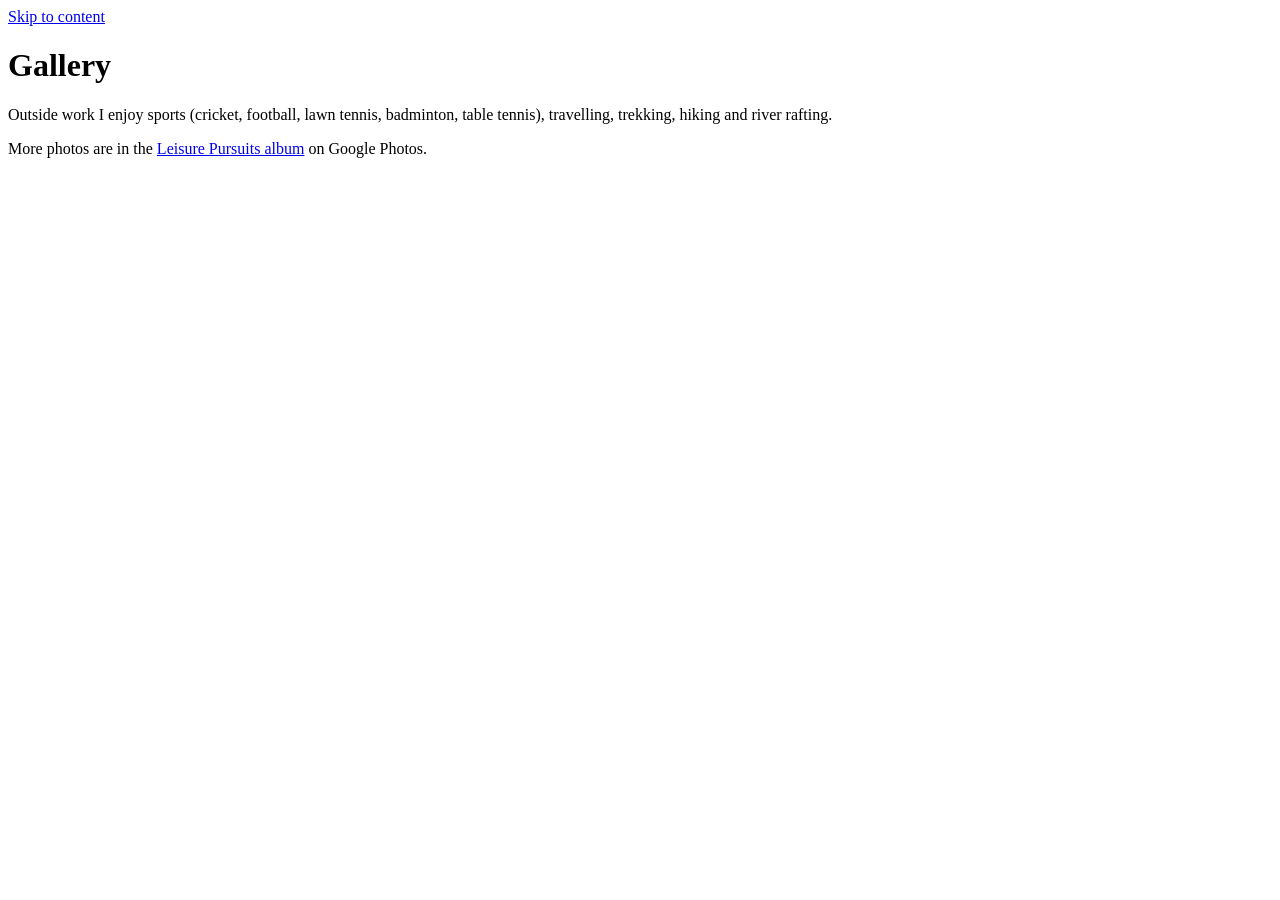
==== gallery.html @ 993fd64f "Add files via upload" ====
<!DOCTYPE html>
<html lang="en">
<head>
<meta charset="utf-8">
<meta name="viewport" content="width=device-width, initial-scale=1">
<title>Gallery | Dr. Abhik Jana, IIT Bhubaneswar</title>
<meta name="description" content="Photos and leisure pursuits of Dr. Abhik Jana: sports, travelling, trekking, hiking and river rafting.">
<link rel="preconnect" href="https://fonts.googleapis.com">
<link rel="preconnect" href="https://fonts.gstatic.com" crossorigin>
<link href="https://fonts.googleapis.com/css2?family=IBM+Plex+Sans:wght@400;500;600&family=Newsreader:ital,opsz,wght@0,6..72,400;0,6..72,500;0,6..72,600;1,6..72,400&display=swap" rel="stylesheet">
<link rel="stylesheet" href="assets/style.css">
<script>try{var t=localStorage.getItem("theme");if(t)document.documentElement.dataset.theme=t}catch(e){}</script>
</head>
<body data-page="gallery">
<a class="skip" href="#main">Skip to content</a>
<div id="site-header"></div>

<main id="main">
  <header class="pagehead"><div class="wrap">
    <h1>Gallery</h1>
    <p class="lede">Outside work I enjoy sports (cricket, football, lawn tennis, badminton, table tennis), travelling, trekking, hiking and river rafting.</p>
  </div></header>

  <div class="wrap content">
    <p class="note" style="margin-bottom:1.5rem">
      More photos are in the <a href="https://photos.app.goo.gl/Sx3icRru4KNo68dj6" rel="noopener">Leisure Pursuits album</a> on Google Photos.
    </p>
    <!-- To show photos here: put images in a gallery/ folder and add lines to GALLERY in assets/data.js. -->
    <div class="gallery" id="galleryGrid"></div>
  </div>

  <dialog id="lightbox" aria-label="Photo viewer">
    <img id="lbImg" alt="">
    <div class="bar"><span id="lbCap"></span><button type="button" id="lbClose">Close</button></div>
  </dialog>
</main>

<div id="site-footer"></div>
<script src="assets/data.js"></script>
<script src="assets/site.js"></script>
</body>
</html>
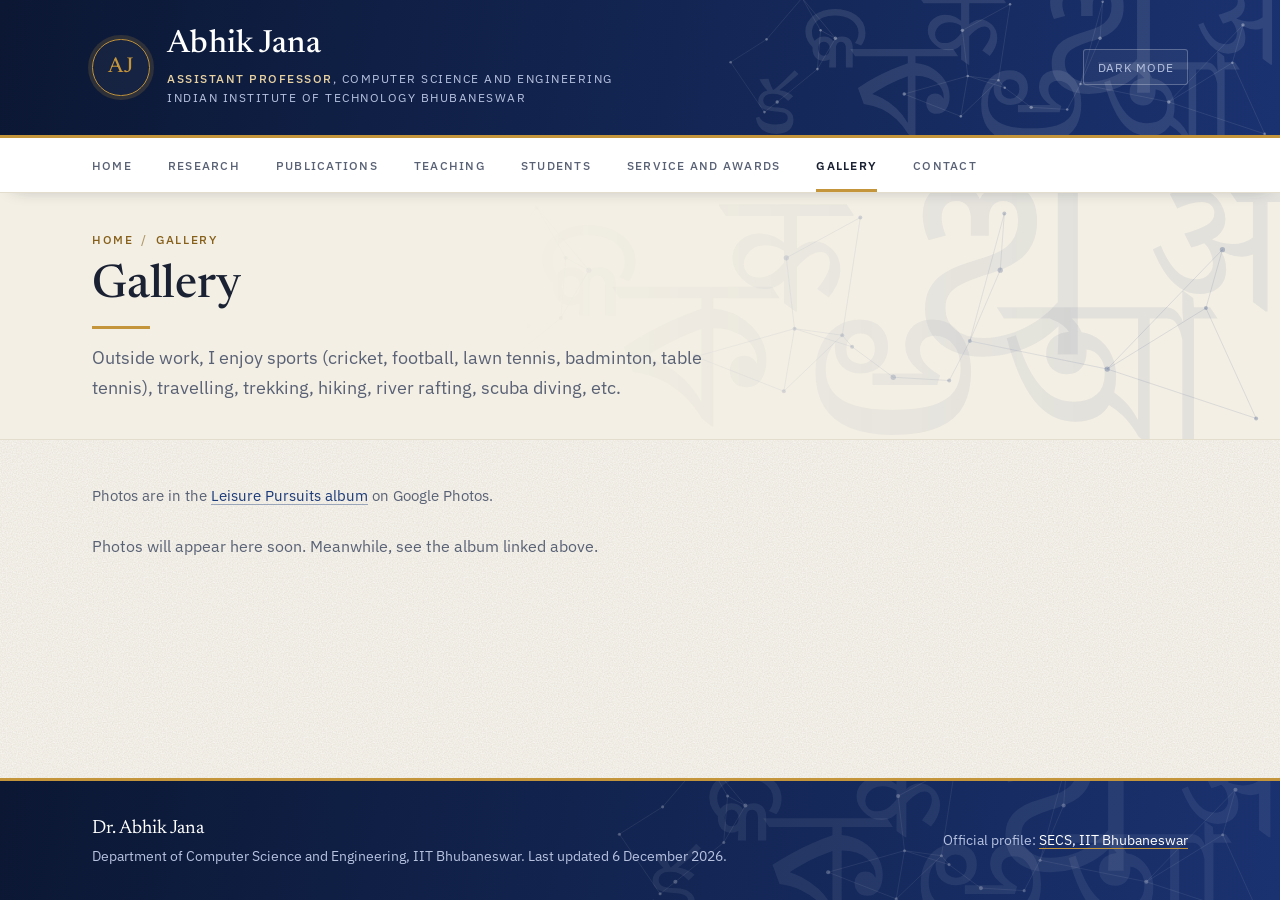
==== commit 1e9e37cb: "Update hobbies and photo album description in gallery.html" ====
--- a/gallery.html
+++ b/gallery.html
@@ -18,12 +18,12 @@
 <main id="main">
   <header class="pagehead"><div class="wrap">
     <h1>Gallery</h1>
-    <p class="lede">Outside work I enjoy sports (cricket, football, lawn tennis, badminton, table tennis), travelling, trekking, hiking and river rafting.</p>
+    <p class="lede">Outside work, I enjoy sports (cricket, football, lawn tennis, badminton, table tennis), travelling, trekking, hiking, river rafting, scuba diving, etc.</p>
   </div></header>
 
   <div class="wrap content">
     <p class="note" style="margin-bottom:1.5rem">
-      More photos are in the <a href="https://photos.app.goo.gl/Sx3icRru4KNo68dj6" rel="noopener">Leisure Pursuits album</a> on Google Photos.
+      Photos are in the <a href="https://photos.app.goo.gl/Sx3icRru4KNo68dj6" rel="noopener">Leisure Pursuits album</a> on Google Photos.
     </p>
     <!-- To show photos here: put images in a gallery/ folder and add lines to GALLERY in assets/data.js. -->
     <div class="gallery" id="galleryGrid"></div>
--- a/assets/style.css
+++ b/assets/style.css
@@ -0,0 +1,315 @@
+/* =========================================================
+   Academic site stylesheet (shared by every page)
+   Theme: ivory paper, deep navy, antique gold, with a faint
+   network of Indian-script letters as the signature motif.
+   ========================================================= */
+
+:root {
+  --bg: #fbf9f4;
+  --paper: #ffffff;
+  --tint: #f3efe4;
+  --ink: #1a2133;
+  --muted: #596175;
+  --line: #e3ddcd;
+  --accent: #1b3a78;
+  --accent-soft: #e9eefb;
+  --gold: #c4953a;
+  --gold-ink: #86601a;
+  --band-a: #0b1733;
+  --band-b: #1a3270;
+  --band-ink: #ffffff;
+  --band-muted: #b7c2e0;
+  --shadow: 0 1px 2px rgba(15, 29, 63, .06), 0 10px 26px -14px rgba(15, 29, 63, .28);
+  --motif-page: url("motif-dark.svg");
+  --grain: url("data:image/svg+xml;utf8,<svg xmlns='http://www.w3.org/2000/svg' width='160' height='160'><filter id='n'><feTurbulence type='fractalNoise' baseFrequency='.8' numOctaves='2' stitchTiles='stitch'/><feColorMatrix values='0 0 0 0 .35  0 0 0 0 .3  0 0 0 0 .2  0 0 0 .5 0'/></filter><rect width='100%' height='100%' filter='url(%23n)' opacity='.5'/></svg>");
+  --serif: "Newsreader", Georgia, "Times New Roman", serif;
+  --sans: "IBM Plex Sans", system-ui, -apple-system, "Segoe UI", Roboto, sans-serif;
+  --navh: 3.4rem;
+}
+@media (prefers-color-scheme: dark) {
+  :root:not([data-theme="light"]) {
+    --bg: #0c1220; --paper: #121a2c; --tint: #0f1626; --ink: #e8ebf2; --muted: #9aa5ba; --line: #232e47;
+    --accent: #a9bcff; --accent-soft: #1c2745; --gold: #e0b04f; --gold-ink: #e0b04f;
+    --band-a: #060b16; --band-b: #12214a; --band-muted: #93a0bd;
+    --shadow: 0 1px 2px rgba(0,0,0,.4), 0 10px 26px -14px rgba(0,0,0,.7);
+    --motif-page: url("motif-light.svg"); --grain: none;
+  }
+}
+:root[data-theme="dark"] {
+  --bg: #0c1220; --paper: #121a2c; --tint: #0f1626; --ink: #e8ebf2; --muted: #9aa5ba; --line: #232e47;
+  --accent: #a9bcff; --accent-soft: #1c2745; --gold: #e0b04f; --gold-ink: #e0b04f;
+  --band-a: #060b16; --band-b: #12214a; --band-muted: #93a0bd;
+  --shadow: 0 1px 2px rgba(0,0,0,.4), 0 10px 26px -14px rgba(0,0,0,.7);
+  --motif-page: url("motif-light.svg"); --grain: none;
+}
+
+*, *::before, *::after { box-sizing: border-box; }
+html { scroll-behavior: smooth; scroll-padding-top: calc(var(--navh) + 1rem); }
+body {
+  margin: 0; color: var(--ink); background-color: var(--bg); background-image: var(--grain);
+  font-family: var(--sans); font-size: 1rem; line-height: 1.68;
+  -webkit-font-smoothing: antialiased;
+  display: flex; flex-direction: column; min-height: 100vh;
+}
+main { flex: 1; }
+a { color: var(--accent); text-decoration-thickness: 1px; text-underline-offset: 3px; text-decoration-color: color-mix(in srgb, var(--accent) 40%, transparent); }
+a:hover { text-decoration-color: var(--gold); text-decoration-thickness: 2px; }
+:focus-visible { outline: 3px solid var(--gold); outline-offset: 2px; border-radius: 2px; }
+::selection { background: var(--gold); color: #fff; }
+.skip { position: absolute; left: -999px; top: 0; background: var(--ink); color: var(--bg); padding: .5rem 1rem; z-index: 50; }
+.skip:focus { left: 0; }
+.wrap { max-width: 72rem; margin: 0 auto; padding: 0 1.75rem; }
+
+/* ---------- masthead ---------- */
+.masthead {
+  position: relative; color: var(--band-ink); overflow: hidden; isolation: isolate;
+  background: linear-gradient(100deg, var(--band-a) 0%, var(--band-b) 100%);
+  border-bottom: 3px solid var(--gold);
+}
+.masthead::before {
+  content: ""; position: absolute; inset: 0; z-index: -1;
+  background: url("motif-light.svg") right center / auto 118% no-repeat;
+  -webkit-mask-image: linear-gradient(to right, transparent 20%, #000 65%); mask-image: linear-gradient(to right, transparent 20%, #000 65%);
+}
+.mast-in { display: flex; justify-content: space-between; align-items: center; gap: 1rem; padding-top: 1.7rem; padding-bottom: 1.7rem; }
+.brand { color: inherit; text-decoration: none; display: flex; align-items: center; gap: 1.1rem; }
+.mono {
+  flex: none; width: 3.6rem; height: 3.6rem; border-radius: 50%; display: grid; place-items: center;
+  font-family: var(--serif); font-size: 1.35rem; font-weight: 500; letter-spacing: .02em; color: var(--gold);
+  border: 1.5px solid var(--gold); box-shadow: 0 0 0 4px rgba(196,149,58,.18);
+  background: rgba(255,255,255,.04);
+}
+.brand-text { display: block; }
+.brand-name { display: block; font-family: var(--serif); font-size: 2rem; font-weight: 500; line-height: 1.1; letter-spacing: .005em; }
+.brand-sub { display: block; font-size: .72rem; letter-spacing: .13em; text-transform: uppercase; color: var(--band-muted); margin-top: .4rem; }
+.brand-sub b { font-weight: 500; color: #e8d2a2; }
+.theme-btn {
+  font: inherit; font-size: .78rem; letter-spacing: .06em; text-transform: uppercase; color: var(--band-muted); background: rgba(255,255,255,.05); cursor: pointer;
+  border: 1px solid rgba(255,255,255,.25); border-radius: 3px; padding: .4rem .85rem; white-space: nowrap;
+}
+.theme-btn:hover { color: #fff; border-color: var(--gold); }
+
+/* ---------- top tabs ---------- */
+.tabs { position: sticky; top: 0; z-index: 20; background: var(--paper); box-shadow: 0 1px 0 var(--line), 0 8px 18px -14px rgba(15, 29, 63, .45); }
+.tabs .wrap { overflow-x: auto; scrollbar-width: none; }
+.tabs .wrap::-webkit-scrollbar { display: none; }
+.tabs ul { list-style: none; margin: 0; padding: 0; display: flex; gap: .15rem; min-width: max-content; }
+.tabs a {
+  position: relative; display: block; height: var(--navh); line-height: var(--navh);
+  padding: 0 1.05rem; text-decoration: none; color: var(--muted); font-weight: 500; font-size: .78rem;
+  letter-spacing: .1em; text-transform: uppercase;
+}
+.tabs a::after { content: ""; position: absolute; left: 1.05rem; right: 1.05rem; bottom: 0; height: 3px; background: var(--gold); transform: scaleX(0); transform-origin: left; transition: transform .25s ease; }
+.tabs a:hover { color: var(--ink); }
+.tabs a:hover::after { transform: scaleX(.4); }
+.tabs a[aria-current="page"] { color: var(--ink); font-weight: 600; }
+.tabs a[aria-current="page"]::after { transform: scaleX(1); }
+.tabs li:first-child a { padding-left: 0; }
+.tabs li:first-child a::after { left: 0; }
+
+/* ---------- page header ---------- */
+.pagehead {
+  position: relative; isolation: isolate; overflow: hidden;
+  background: var(--tint); border-bottom: 1px solid var(--line); padding: 2.4rem 0 2.3rem;
+}
+.pagehead::before { content: ""; position: absolute; inset: 0; z-index: -1; background: var(--motif-page) right center / auto 100% no-repeat; -webkit-mask-image: linear-gradient(to right, transparent 40%, #000 80%); mask-image: linear-gradient(to right, transparent 40%, #000 85%); }
+.crumbs { margin: 0 0 .7rem; font-size: .72rem; letter-spacing: .14em; text-transform: uppercase; color: var(--gold-ink); font-weight: 500; }
+.crumbs a { color: inherit; text-decoration: none; }
+.crumbs a:hover { text-decoration: underline; }
+.crumbs span { margin: 0 .5rem; opacity: .6; }
+.pagehead h1 { font-family: var(--serif); font-weight: 500; font-size: 2.9rem; line-height: 1.1; letter-spacing: -.005em; margin: 0 0 .9rem; }
+.pagehead h1::after { content: ""; display: block; width: 3.6rem; height: 3px; background: var(--gold); margin-top: .85rem; }
+.lede { margin: 0; max-width: 40rem; color: var(--muted); font-size: 1.1rem; }
+
+/* ---------- content ---------- */
+.content { padding-top: 2.75rem; padding-bottom: 4rem; }
+.block { margin-bottom: 3.25rem; }
+.block:last-child { margin-bottom: 0; }
+h2 { position: relative; font-family: var(--serif); font-weight: 500; font-size: 1.7rem; line-height: 1.25; margin: 0 0 1.2rem; padding-bottom: .65rem; border-bottom: 1px solid var(--line); }
+h2::after { content: ""; position: absolute; left: 0; bottom: -2px; width: 3.2rem; height: 3px; background: var(--gold); }
+h3 { font-size: 1.02rem; font-weight: 600; margin: 0 0 .3rem; }
+h3.sub { margin: 2.2rem 0 .7rem; font-family: var(--serif); font-size: 1.25rem; font-weight: 500; color: var(--accent); }
+p { margin: 0 0 1.05rem; max-width: 44rem; }
+.muted { color: var(--muted); }
+.note { color: var(--muted); font-size: .93rem; max-width: 44rem; }
+ul.plain { margin: 0 0 1rem; padding-left: 1.2rem; max-width: 46rem; }
+ul.plain li { margin-bottom: .4rem; }
+
+.cols { display: grid; grid-template-columns: minmax(0, 1fr) 19.5rem; gap: 4rem; }
+.side > section { margin-bottom: 2.25rem; }
+.side h2 { font-size: 1.25rem; }
+
+/* ---------- home hero ---------- */
+.herobar { position: relative; isolation: isolate; overflow: hidden; background: var(--tint); border-bottom: 1px solid var(--line); }
+.herobar::before { content: ""; position: absolute; inset: 0; z-index: -1; background: var(--motif-page) right center / auto 70% no-repeat; -webkit-mask-image: linear-gradient(to right, transparent 45%, #000 85%); mask-image: linear-gradient(to right, transparent 45%, #000 85%); }
+.hero { display: grid; grid-template-columns: 12.5rem minmax(0, 1fr); gap: 3.25rem; align-items: center; padding-top: 3.5rem; padding-bottom: 3.5rem; }
+.portrait {
+  position: relative; width: 100%; aspect-ratio: 1 / 1.12; background: linear-gradient(160deg, var(--band-b), var(--band-a)); display: grid; place-items: center;
+  border: 5px solid var(--paper); outline: 1px solid var(--gold); outline-offset: 5px;
+  box-shadow: 0 22px 40px -22px rgba(15, 29, 63, .6); overflow: hidden;
+}
+.portrait span { font-family: var(--serif); font-size: 3.8rem; color: var(--gold); }
+.portrait img { position: absolute; inset: 0; width: 100%; height: 100%; object-fit: cover; }
+.eyebrow { margin: 0 0 .6rem; font-size: .74rem; letter-spacing: .16em; text-transform: uppercase; color: var(--gold-ink); font-weight: 500; }
+.hero h1 { font-family: var(--serif); font-weight: 500; font-size: 3.4rem; line-height: 1.05; letter-spacing: -.01em; margin: 0 0 .6rem; }
+.hero .role { margin: 0 0 1.25rem; color: var(--muted); font-size: 1.02rem; max-width: 36rem; }
+.hero .intro { font-family: var(--serif); font-size: 1.4rem; line-height: 1.5; max-width: 40rem; margin-bottom: 1.5rem; }
+.linkrow { list-style: none; margin: 0; padding: 0; display: flex; flex-wrap: wrap; gap: .55rem; }
+.linkrow a { display: inline-block; padding: .4rem 1rem; border: 1px solid color-mix(in srgb, var(--accent) 30%, var(--line)); border-radius: 3px; text-decoration: none; font-size: .86rem; font-weight: 500; color: var(--accent); background: var(--paper); transition: background .15s, color .15s, border-color .15s; }
+.linkrow a:hover { background: var(--accent); color: var(--paper); border-color: var(--accent); }
+.linkrow a.primary { background: var(--accent); border-color: var(--accent); color: var(--paper); box-shadow: inset 0 -3px 0 var(--gold); }
+.linkrow a.primary:hover { filter: brightness(1.12); }
+
+/* ---------- dated entries ---------- */
+.entry { display: grid; grid-template-columns: 10rem minmax(0, 1fr); gap: .25rem 1.75rem; padding: 1rem 0; border-top: 1px solid var(--line); }
+.entry:first-child { border-top: 0; padding-top: .2rem; }
+.entry .when { color: var(--gold-ink); font-size: .85rem; font-weight: 500; letter-spacing: .03em; padding-top: .15rem; }
+.entry .what { max-width: 46rem; }
+.entry .what b, .entry .what strong { font-weight: 600; }
+.entry .sub { display: block; color: var(--muted); font-size: .95rem; }
+.badge { display: inline-block; font-size: .72rem; font-weight: 500; padding: .02rem .5rem; border-radius: 3px; border: 1px solid var(--gold); color: var(--ink); margin-left: .5rem; vertical-align: .08em; }
+
+/* ---------- research ---------- */
+.areas { display: grid; grid-template-columns: repeat(2, minmax(0, 1fr)); gap: 1.5rem; counter-reset: area; }
+.area { position: relative; counter-increment: area; background: var(--paper); border: 1px solid var(--line); border-radius: 3px; box-shadow: var(--shadow); padding: 1.5rem 1.6rem 1.6rem; }
+.area::before { content: counter(area, decimal-leading-zero); display: block; font-family: var(--serif); font-style: italic; font-size: 1.5rem; color: var(--gold); line-height: 1; margin-bottom: .7rem; }
+.area::after { content: ""; position: absolute; left: 0; top: 0; width: 100%; height: 3px; background: linear-gradient(90deg, var(--accent), var(--gold)); }
+.area h3 { font-family: var(--serif); font-weight: 500; font-size: 1.3rem; line-height: 1.3; margin-bottom: .5rem; }
+.area p { margin: 0; color: var(--muted); font-size: .96rem; }
+.interest-list { list-style: none; margin: 0; padding: 0; }
+.interest-list li { padding: .55rem 0 .55rem 1.1rem; border-top: 1px solid var(--line); position: relative; line-height: 1.5; }
+.interest-list li::before { content: ""; position: absolute; left: 0; top: 1.1rem; width: 5px; height: 5px; background: var(--gold); transform: rotate(45deg); }
+.interest-list li:first-child { border-top: 0; }
+.interest-list a { text-decoration: none; color: var(--ink); }
+.interest-list a:hover { color: var(--accent); text-decoration: underline; }
+
+.callout { background: var(--paper); border: 1px solid var(--line); border-left: 4px solid var(--gold); border-radius: 3px; box-shadow: var(--shadow); padding: 1.1rem 1.3rem; }
+.callout h3 { margin-bottom: .4rem; font-family: var(--serif); font-weight: 500; font-size: 1.15rem; }
+.callout p { margin: 0 0 .5rem; font-size: .95rem; }
+.callout p:last-child { margin: 0; }
+
+/* ---------- publications ---------- */
+.controls { display: flex; flex-wrap: wrap; gap: .75rem 1.25rem; align-items: center; margin: 0 0 .6rem; padding: 1rem 1.1rem; background: var(--paper); border: 1px solid var(--line); border-radius: 3px; box-shadow: var(--shadow); }
+.controls input[type="search"] { font: inherit; font-size: .95rem; color: var(--ink); background: var(--bg); border: 1px solid var(--line); border-radius: 3px; padding: .5rem .8rem; width: min(100%, 20rem); }
+.controls input[type="search"]:focus { border-color: var(--accent); outline: 0; box-shadow: 0 0 0 3px var(--accent-soft); }
+.filters { display: flex; flex-wrap: wrap; gap: .45rem; }
+.filters button { font: inherit; font-size: .84rem; padding: .35rem .9rem; border-radius: 3px; cursor: pointer; border: 1px solid var(--line); background: var(--bg); color: var(--ink); }
+.filters button:hover { border-color: var(--accent); }
+.filters button[aria-pressed="true"] { background: var(--accent); border-color: var(--accent); color: var(--paper); box-shadow: inset 0 -3px 0 var(--gold); }
+.count { color: var(--muted); font-size: .85rem; letter-spacing: .04em; margin: .9rem 0 1.1rem; }
+
+.yeargroup { display: grid; grid-template-columns: 5rem minmax(0, 1fr); gap: 0 1.75rem; padding: 1.6rem 0; border-top: 1px solid var(--line); }
+.yeargroup > h2 { position: sticky; top: calc(var(--navh) + 1.25rem); align-self: start; border: 0; padding: 0; margin: 0; font-size: 1.75rem; font-weight: 500; color: var(--gold-ink); line-height: 1.2; }
+.yeargroup > h2::after { display: none; }
+.pub { position: relative; padding: 0 0 1.25rem 1rem; max-width: 52rem; border-left: 2px solid var(--line); margin-bottom: 1.25rem; transition: border-color .15s; }
+.pub:last-child { margin-bottom: 0; padding-bottom: 0; }
+.pub:hover { border-left-color: var(--gold); }
+.pub .title { display: block; font-weight: 600; line-height: 1.45; }
+.pub .title a { text-decoration-color: transparent; }
+.pub .title a:hover { text-decoration-color: var(--gold); }
+.pub .authors, .pub .venue { display: block; font-size: .93rem; color: var(--muted); }
+.pub .authors b { color: var(--ink); font-weight: 600; }
+.pub .venue { margin-top: .2rem; }
+.tag { display: inline-block; font-size: .68rem; font-weight: 600; letter-spacing: .08em; text-transform: uppercase; background: var(--accent-soft); color: var(--accent); border-radius: 2px; padding: .05rem .5rem; margin-right: .5rem; }
+.tag.soon { background: transparent; border: 1px solid var(--gold); color: var(--gold-ink); }
+.empty { color: var(--muted); }
+
+.recent { list-style: none; margin: 0; padding: 0; }
+.recent li { display: grid; grid-template-columns: 5rem minmax(0, 1fr); gap: 0 1.75rem; padding: .95rem 0; border-top: 1px solid var(--line); }
+.recent li:first-child { border-top: 0; padding-top: .2rem; }
+.recent .y { color: var(--gold-ink); font-family: var(--serif); font-weight: 500; font-size: 1.35rem; line-height: 1.3; }
+.recent .t { font-weight: 600; line-height: 1.45; display: block; }
+.recent .v { display: block; color: var(--muted); font-size: .93rem; }
+.more { margin-top: 1rem; font-weight: 500; }
+.more a::after { content: "  \2192"; }
+
+/* ---------- tables ---------- */
+.tablewrap { overflow-x: auto; max-width: 100%; background: var(--paper); border: 1px solid var(--line); border-radius: 3px; box-shadow: var(--shadow); }
+table { width: 100%; border-collapse: collapse; font-size: .93rem; }
+th, td { text-align: left; padding: .75rem 1rem; border-bottom: 1px solid var(--line); vertical-align: top; }
+th { font-weight: 600; color: var(--paper); background: var(--band-a); font-size: .7rem; letter-spacing: .12em; text-transform: uppercase; white-space: nowrap; border-bottom: 3px solid var(--gold); }
+:root[data-theme="dark"] th { background: #17234a; }
+td.nw { white-space: nowrap; }
+td.name { font-weight: 500; }
+tbody tr:nth-child(even) td { background: color-mix(in srgb, var(--tint) 55%, transparent); }
+tbody tr:hover td { background: var(--accent-soft); }
+tbody tr:last-child td { border-bottom: 0; }
+
+.stats { display: grid; grid-template-columns: repeat(auto-fit, minmax(13rem, 1fr)); gap: 0; margin: 0 0 2.5rem; background: var(--paper); border: 1px solid var(--line); border-top: 3px solid var(--gold); border-radius: 3px; box-shadow: var(--shadow); }
+.stats div { padding: 1.2rem 1.5rem; color: var(--muted); font-size: .9rem; border-left: 1px solid var(--line); }
+.stats div:first-child { border-left: 0; }
+.stats b { display: block; color: var(--accent); font-family: var(--serif); font-weight: 500; font-size: 2.6rem; line-height: 1.05; }
+.people { list-style: none; padding: 0; margin: 0; display: grid; grid-template-columns: repeat(auto-fill, minmax(15rem, 1fr)); gap: 1rem; }
+.people li { background: var(--paper); border: 1px solid var(--line); border-radius: 3px; padding: .9rem 1.1rem; box-shadow: var(--shadow); }
+.people b { display: block; font-family: var(--serif); font-weight: 500; font-size: 1.15rem; }
+.people li > span { color: var(--muted); font-size: .9rem; }
+
+/* ---------- LinkedIn badge + visitor counter ---------- */
+.li { display: inline-flex; align-items: center; gap: .45rem; color: inherit; text-decoration: none; }
+.li:hover span:first-child { color: var(--accent); text-decoration: underline; text-decoration-color: var(--gold); }
+.people .li > span:first-child { font-size: inherit; color: inherit; }
+.li-badge { display: inline-grid; place-items: center; width: 1.15rem; height: 1.15rem; border-radius: 3px; background: #0a66c2; color: #fff; font: 700 .66rem/1 var(--sans); letter-spacing: 0; text-transform: none; vertical-align: .05em; }
+.foot-right { text-align: right; }
+.visits { margin-bottom: .2rem !important; }
+.visits b { font-family: var(--serif); font-weight: 500; font-size: 1.25rem; color: #e8d2a2; margin-left: .35rem; }
+
+/* ---------- contact + gallery ---------- */
+address { font-style: normal; max-width: 44rem; background: var(--paper); border: 1px solid var(--line); border-left: 4px solid var(--gold); border-radius: 3px; box-shadow: var(--shadow); padding: 1.4rem 1.6rem; }
+address dl { display: grid; grid-template-columns: 6rem 1fr; gap: .8rem 1.5rem; margin: 0; }
+address dt { color: var(--gold-ink); font-size: .74rem; letter-spacing: .12em; text-transform: uppercase; font-weight: 500; padding-top: .3rem; }
+address dd { margin: 0; }
+.gallery { display: grid; grid-template-columns: repeat(auto-fill, minmax(15rem, 1fr)); gap: 1.1rem; }
+.gallery button { padding: .5rem .5rem 0; border: 1px solid var(--line); border-radius: 3px; background: var(--paper); box-shadow: var(--shadow); cursor: pointer; overflow: hidden; text-align: left; font: inherit; transition: transform .2s; }
+.gallery button:hover { transform: translateY(-3px); }
+.gallery img { display: block; width: 100%; aspect-ratio: 4 / 3; object-fit: cover; }
+.gallery .cap { display: block; font-family: var(--serif); font-style: italic; font-size: .95rem; color: var(--muted); padding: .55rem .3rem .65rem; }
+dialog { border: 0; padding: 0; background: var(--paper); color: var(--ink); max-width: min(92vw, 60rem); border-radius: 3px; }
+dialog::backdrop { background: rgba(8, 12, 20, .82); }
+dialog img { display: block; max-width: 100%; max-height: 78vh; margin: 0 auto; }
+dialog .bar { display: flex; justify-content: space-between; gap: 1rem; align-items: center; padding: .7rem 1rem; font-size: .9rem; }
+dialog button { font: inherit; font-size: .85rem; border: 1px solid var(--line); background: none; color: var(--ink); border-radius: 3px; padding: .3rem .8rem; cursor: pointer; }
+
+/* ---------- footer ---------- */
+.site-footer { position: relative; isolation: isolate; overflow: hidden; color: var(--band-muted); border-top: 3px solid var(--gold); background: linear-gradient(100deg, var(--band-a), var(--band-b)); padding: 2rem 0; font-size: .86rem; }
+.site-footer::before { content: ""; position: absolute; inset: 0; z-index: -1; background: url("motif-light.svg") right center / auto 160% no-repeat; opacity: .7; }
+.site-footer .wrap { display: flex; flex-wrap: wrap; justify-content: space-between; align-items: center; gap: .6rem 2rem; }
+.site-footer p { margin: 0; max-width: none; }
+.site-footer a { color: #fff; text-decoration-color: var(--gold); }
+.site-footer .fname { font-family: var(--serif); font-size: 1.2rem; color: #fff; }
+
+/* ---------- small screens ---------- */
+@media (max-width: 56rem) {
+  .cols { grid-template-columns: 1fr; gap: 2.5rem; }
+  .hero { grid-template-columns: 9rem minmax(0, 1fr); gap: 2rem; align-items: start; padding-top: 2.25rem; padding-bottom: 2.25rem; }
+  .hero h1 { font-size: 2.5rem; }
+  .portrait span { font-size: 2.6rem; }
+}
+@media (max-width: 40rem) {
+  .wrap { padding-left: 1.15rem; padding-right: 1.15rem; }
+  .brand-sub { font-size: .62rem; letter-spacing: .09em; line-height: 1.5; }
+  .brand-sub br, .brand-sub .inst { display: none; }
+  .brand-name { font-size: 1.55rem; }
+  .mono { width: 2.9rem; height: 2.9rem; font-size: 1.1rem; }
+  .mast-in { padding-top: 1.2rem; padding-bottom: 1.2rem; }
+  .theme-btn { display: none; }
+  .pagehead h1 { font-size: 2.2rem; }
+  .hero { grid-template-columns: 1fr; }
+  .portrait { max-width: 9.5rem; }
+  .hero .intro { font-size: 1.2rem; }
+  .areas { grid-template-columns: 1fr; }
+  .entry { grid-template-columns: 1fr; }
+  .yeargroup, .recent li { grid-template-columns: 1fr; }
+  .yeargroup > h2 { position: static; margin-bottom: .75rem; }
+  address dl { grid-template-columns: 1fr; gap: 0; }
+  address dt { margin-top: .8rem; }
+  .foot-right { text-align: left; }
+  .stats div { border-left: 0; border-top: 1px solid var(--line); }
+  .stats div:first-child { border-top: 0; }
+}
+@media (prefers-reduced-motion: reduce) { html { scroll-behavior: auto; } * { transition: none !important; } }
+@media print {
+  .tabs, .controls, .skip, .theme-btn { display: none; }
+  body { background: #fff; color: #000; }
+  .masthead, .site-footer { background: none; color: #000; border-color: #999; } .masthead::before, .site-footer::before, .pagehead::before, .herobar::before { display: none; }
+  .brand-sub { color: #444; } .yeargroup > h2 { position: static; }
+}
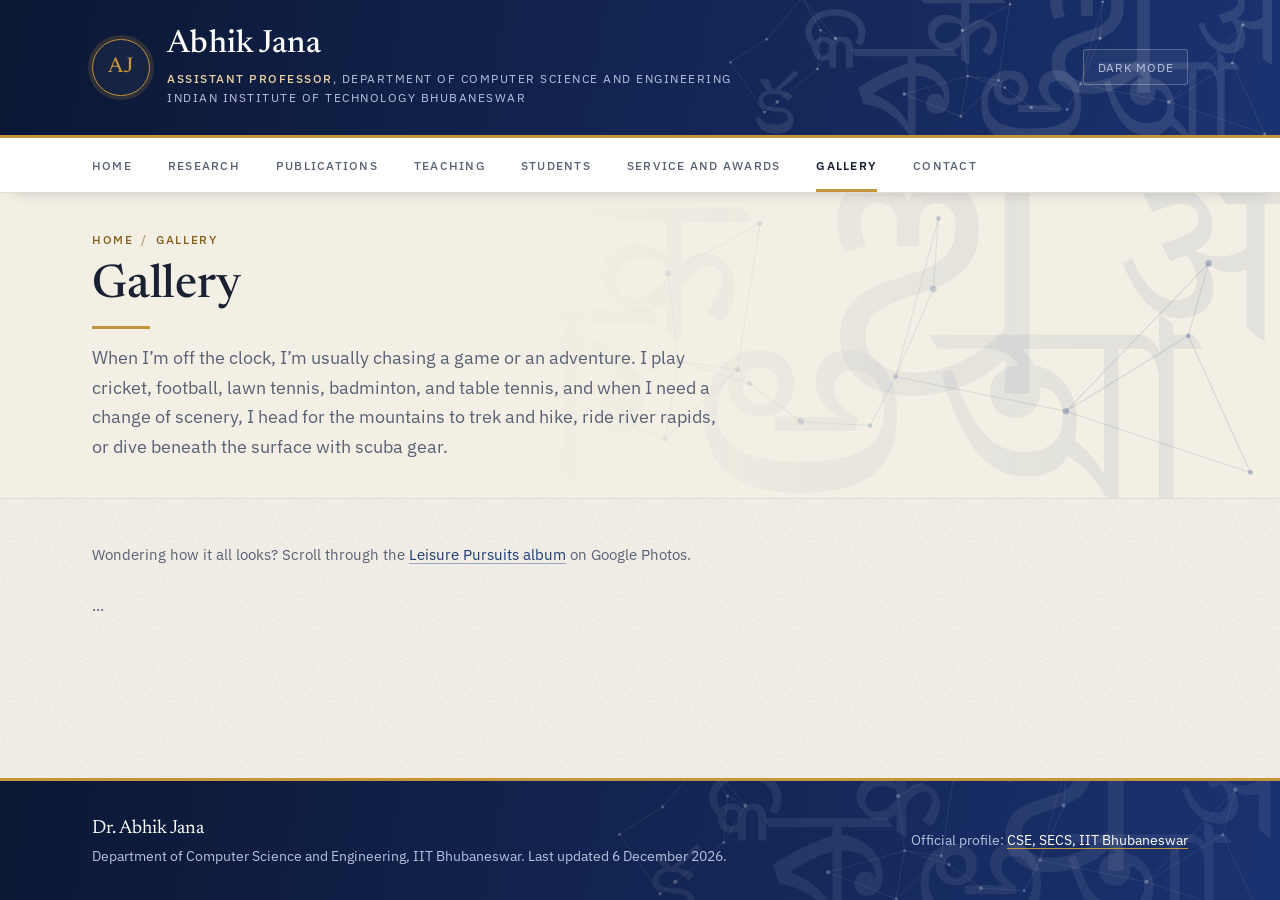
==== commit 4dfbbad9: "Revise gallery description and note text" ====
--- a/gallery.html
+++ b/gallery.html
@@ -18,12 +18,12 @@
 <main id="main">
   <header class="pagehead"><div class="wrap">
     <h1>Gallery</h1>
-    <p class="lede">Outside work, I enjoy sports (cricket, football, lawn tennis, badminton, table tennis), travelling, trekking, hiking, river rafting, scuba diving, etc.</p>
+    <p class="lede">When I’m off the clock, I’m usually chasing a game or an adventure. I play cricket, football, lawn tennis, badminton, and table tennis, and when I need a change of scenery, I head for the mountains to trek and hike, ride river rapids, or dive beneath the surface with scuba gear. </p>
   </div></header>
 
   <div class="wrap content">
     <p class="note" style="margin-bottom:1.5rem">
-      Photos are in the <a href="https://photos.app.goo.gl/Sx3icRru4KNo68dj6" rel="noopener">Leisure Pursuits album</a> on Google Photos.
+      Wondering how it all looks? Scroll through the <a href="https://photos.app.goo.gl/Sx3icRru4KNo68dj6" rel="noopener">Leisure Pursuits album</a> on Google Photos.
     </p>
     <!-- To show photos here: put images in a gallery/ folder and add lines to GALLERY in assets/data.js. -->
     <div class="gallery" id="galleryGrid"></div>
